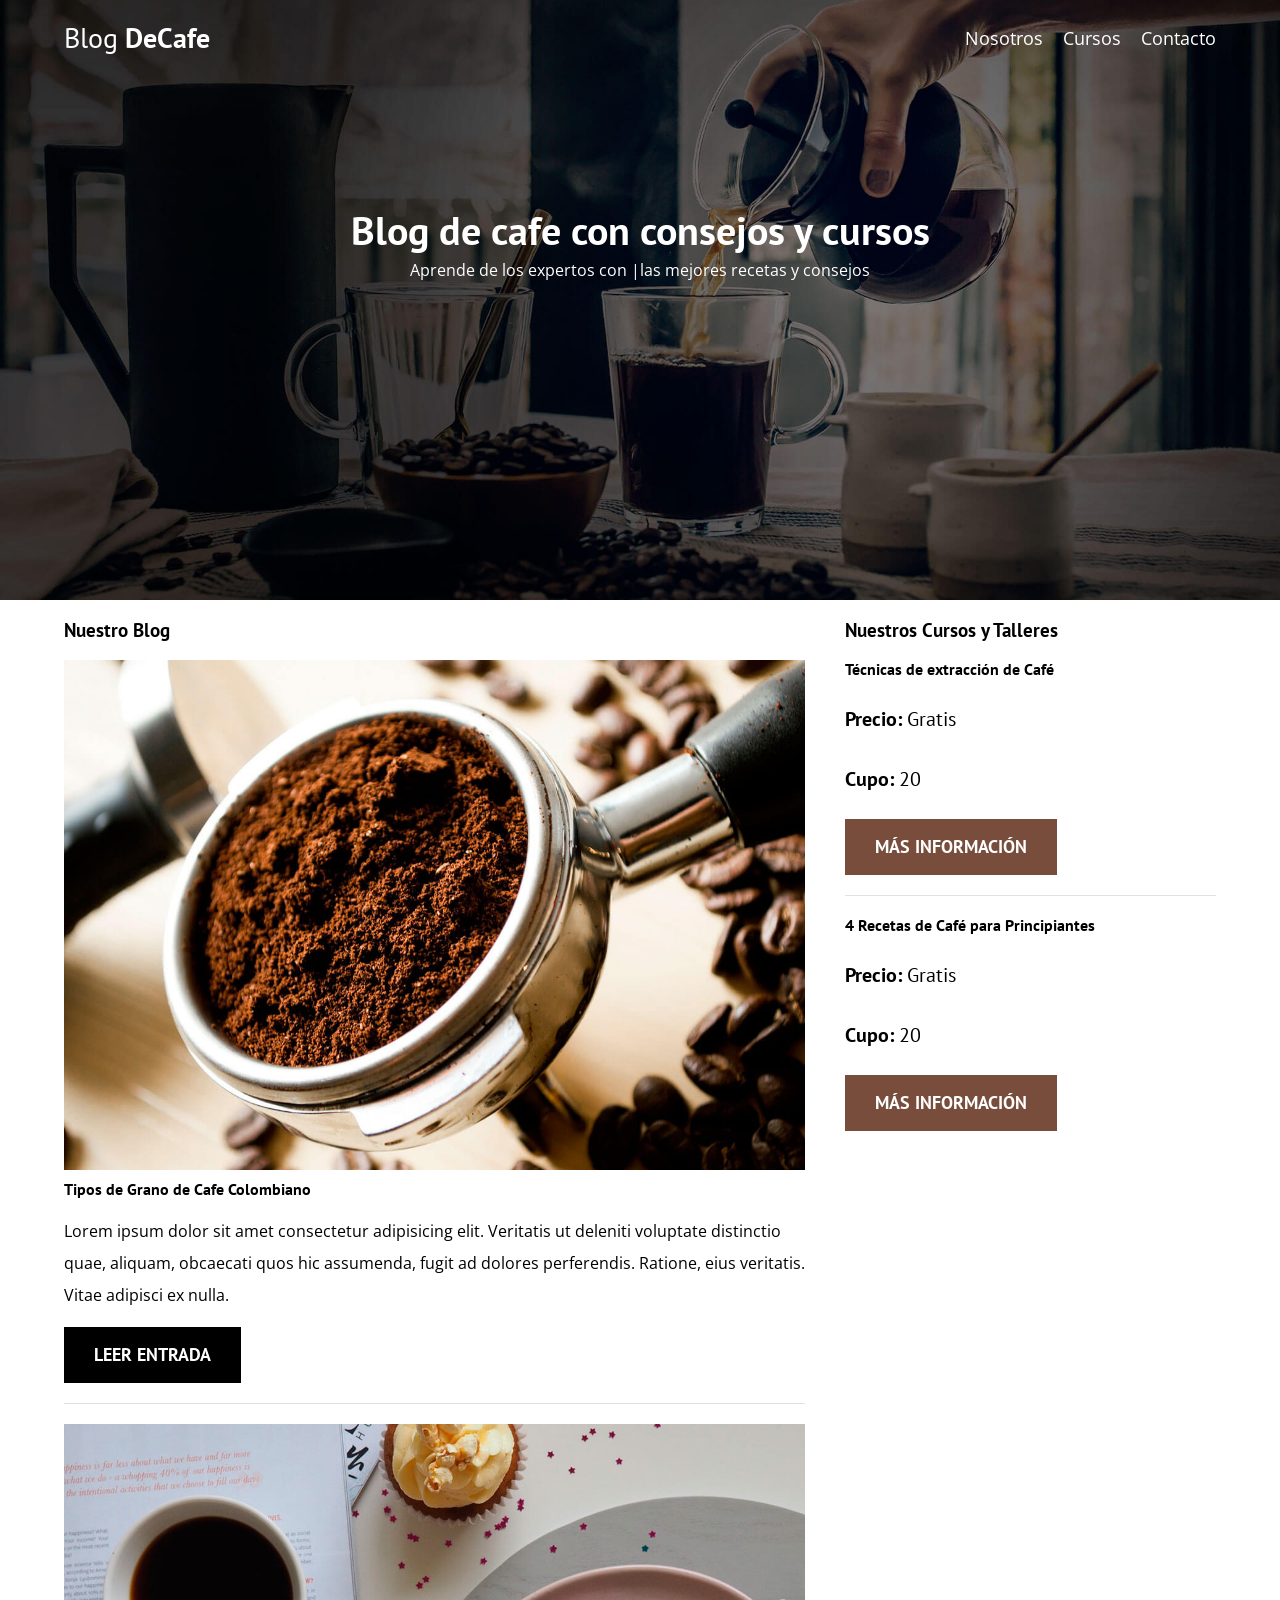
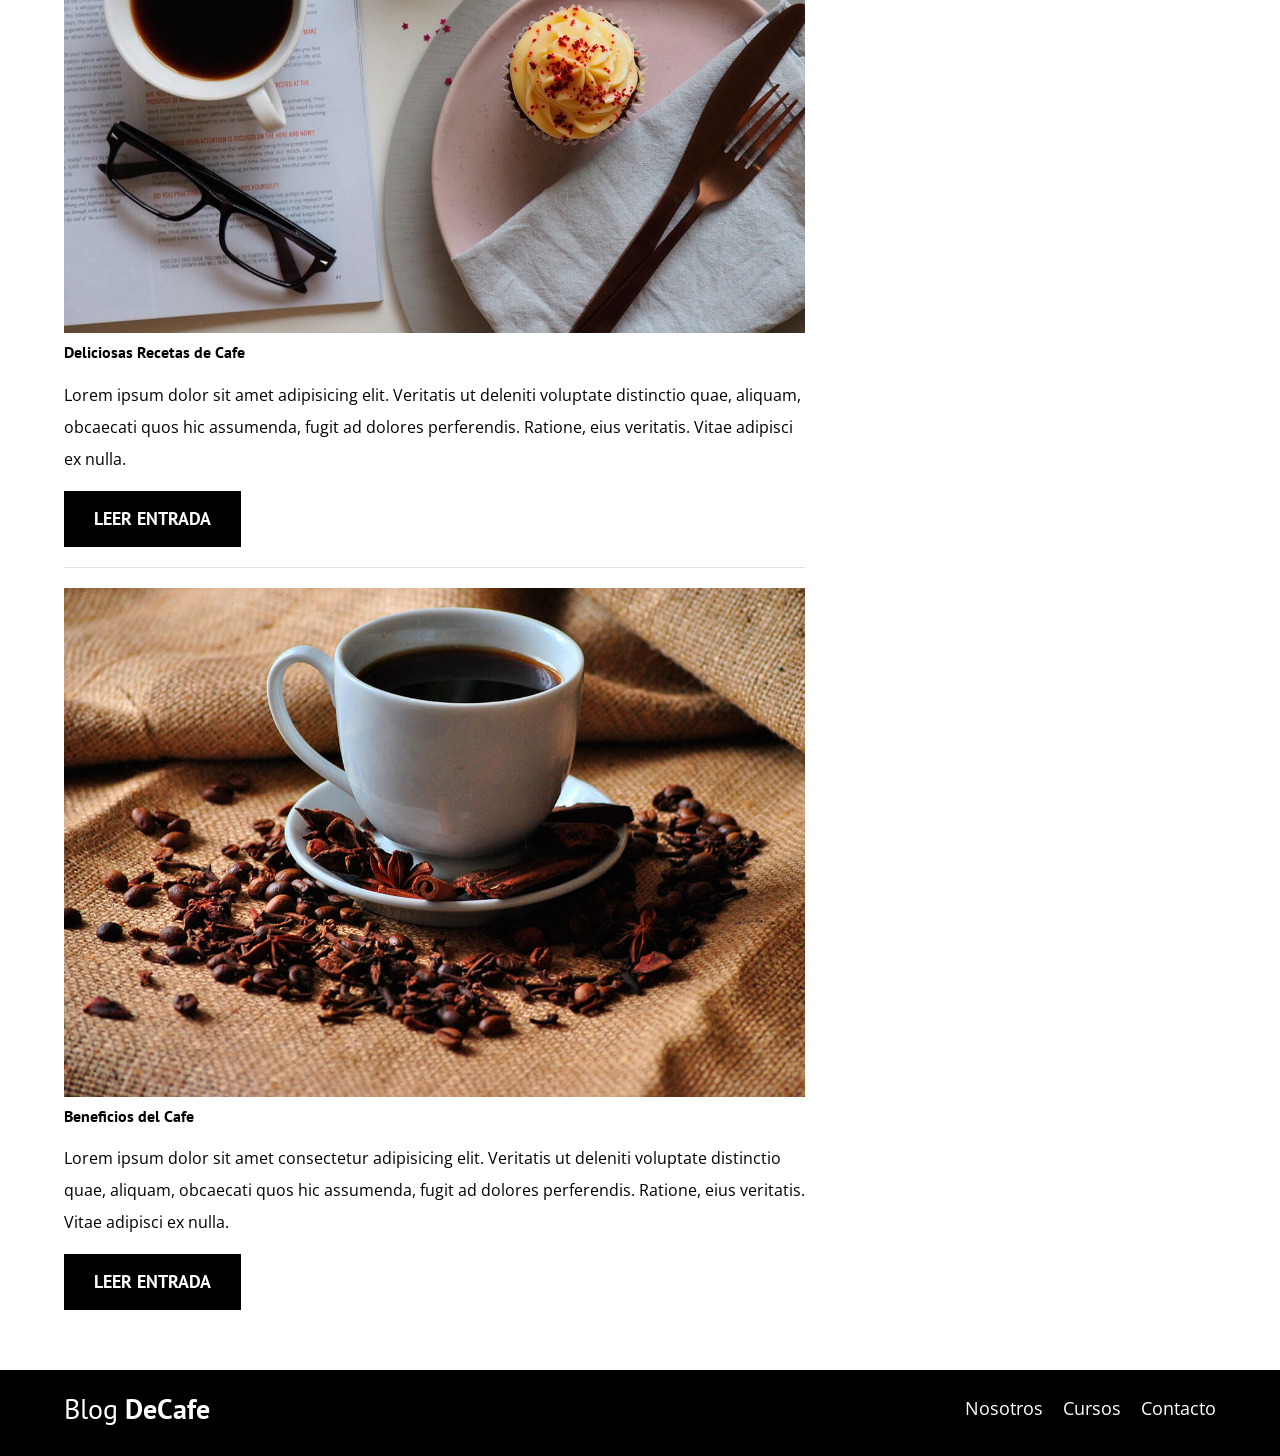
==== index.html @ 2855b9bd ""style(Content): update paragraph description"" ====
<!DOCTYPE html>
<html lang="en">
<head>
    <meta charset="UTF-8">
    <meta name="viewport" content="width=device-width, initial-scale=1.0">
    <title>BlogDeCafe</title>
    <link rel="stylesheet" href="css/normalize.css">
    <link rel="preconnect" href="https://fonts.googleapis.com">
    <link rel="preconnect" href="https://fonts.gstatic.com" crossorigin>
    <link href="https://fonts.googleapis.com/css2?family=Open+Sans:ital,wght@0,300..800;1,300..800&family=PT+Sans:ital,wght@0,400;0,700;1,400;1,700&display=swap" rel="stylesheet">
    <link rel="stylesheet" href="css/styles.css">
</head>
<body>
    <header class="header">

        <div class="contenedor">
            <div class="barra">
                <a class="logo" href="index.html">
                    <h1 class="logo__nombre no-margin centrar-texto">Blog <span class="logo__bold">DeCafe</span></h1>
                </a>

                <nav class="navegacion">
                    <a href="nosotros.html" class="navegacion__enlace">Nosotros</a>
                    <a href="cursos.html" class="navegacion__enlace">Cursos</a>
                    <a href="contacto.html" class="navegacion__enlace">Contacto</a>
                </nav>
            </div>
        </div>

        <div class="header__texto">
            <h2 class="no-margin">Blog de cafe con consejos y cursos</h2>
            <p class="no-margin">Aprende de los expertos con |las mejores recetas y consejos</p>
        </div>
    </header>

    <div class="contenedor contenido-principal">
        <main class="blog">
            <h3>Nuestro Blog</h3>

            <article class="entrada">
                <div class="entrada__imagen">
                    <img src="img/blog1.jpg" alt="imagen blog">
                </div>

                <div class="entrada__contenido">
                    <h4 class="no-margin">Tipos de Grano de Cafe Colombiano</h4>
                    <p>Lorem ipsum dolor sit amet consectetur adipisicing elit. Veritatis ut deleniti voluptate distinctio quae, aliquam, obcaecati quos hic assumenda, fugit ad dolores perferendis. Ratione, eius veritatis. Vitae adipisci ex nulla.</p>
                    <a href="entrada.html" class="boton boton--primario">Leer Entrada</a>
                </div>

            </article>

            <article class="entrada">
                <div class="entrada__imagen">
                    <img src="img/blog2.jpg" alt="imagen blog">
                </div>

                <div class="entrada__contenido">
                    <h4 class="no-margin">Deliciosas Recetas de Cafe</h4>
                    <p>Lorem ipsum dolor sit amet adipisicing elit. Veritatis ut deleniti voluptate distinctio quae, aliquam, obcaecati quos hic assumenda, fugit ad dolores perferendis. Ratione, eius veritatis. Vitae adipisci ex nulla.</p>
                    <a href="entrada.html" class="boton boton--primario">Leer Entrada</a>
                </div>

            </article>

            <article class="entrada">
                <div class="entrada__imagen">
                    <img src="img/blog3.jpg" alt="imagen blog">
                </div>

                <div class="entrada__contenido">
                    <h4 class="no-margin">Beneficios del Cafe</h4>
                    <p>Lorem ipsum dolor sit amet consectetur adipisicing elit. Veritatis ut deleniti voluptate distinctio quae, aliquam, obcaecati quos hic assumenda, fugit ad dolores perferendis. Ratione, eius veritatis. Vitae adipisci ex nulla.</p>
                    <a href="entrada.html" class="boton boton--primario">Leer Entrada</a>
                </div>

            </article>
        </main>

        <aside class="sidebar">
            <h3>Nuestros Cursos y Talleres</h3>

            <ul class="cursos no-padding">
                <li class="widget-curso">
                    <h4 class="no-margin">Técnicas de extracción de Café</h4>
                    <p class="widget-curso__label">Precio:
                        <span class="widget-curso__info">Gratis</span>
                    </p>

                    <p class="widget-curso__label">Cupo:
                        <span class="widget-curso__info">20</span>
                    </p>

                    <a href="entrada.html" class="boton boton--secundario">Más Información</a>

                </li>

                <li class="widget-curso">
                    <h4 class="no-margin">4 Recetas de Café para Principiantes</h4>
                    <p class="widget-curso__label">Precio:
                        <span class="widget-curso__info">Gratis</span>
                    </p>

                    <p class="widget-curso__label">Cupo:
                        <span class="widget-curso__info">20</span>
                    </p>

                    <a href="entrada.html" class="boton boton--secundario">Más Información</a>

                </li>
            </ul>
        </aside>
    </div>

    <footer class="footer">
        <div class="contenedor">
                        <div class="barra">
                <a class="logo" href="index.html">
                    <h1 class="logo__nombre no-margin centrar-texto">Blog <span class="logo__bold">DeCafe</span></h1>
                </a>

                <nav class="navegacion">
                    <a href="nosotros.html" class="navegacion__enlace">Nosotros</a>
                    <a href="cursos.html" class="navegacion__enlace">Cursos</a>
                    <a href="contacto.html" class="navegacion__enlace">Contacto</a>
                </nav>
            </div>
        </div>
    </footer>
</body>
</html>
---- css/styles.css ----
:root {
    --fuenteHeading: 'PT Sans', sans-serif;
    --fuenteParrafos: 'Open Sans', sans-serif;

    --primario: #784d3c;
    --blanco: #ffffff;
    --negro: #000000;
    --gris: #e1e1e1;
}


html {
    box-sizing: border-box;
    font-size: 62.5%;
}

*, *:before, *:after {
    box-sizing: inherit;
}

body {
    font-family: var(--fuenteParrafos);
    font-size: 1.6rem;
    line-height: 2;
}

/*Globales*/

.contenedor {
    max-width: 120rem;
    width: min(90%, 120rem);
    margin: 0 auto;
}

a {
    text-decoration: none;
}

h1, h2, h3, h4 {
    font-family: var(--fuenteHeading);
    line-height: 1.2;
}

h1 {
    font-size: 4.8rem;
}

h2 {
    font-size: 4rem;
}

h1 {
    font-size: 3.2rem;
}

h1 {
    font-size: 2.8rem;
}

img {
    max-width: 100%;
}

/*Utilidades*/

.no-margin {
    margin: 0;
}

.no-padding {
    padding: 0;
}

.centrar-texto {
    text-align: center;
}

/*Header*/

.header {
    background-image: url(../img/banner.jpg);
    height: 60rem;
    background-size: cover;
    background-repeat: no-repeat;
    background-position: center center;
}

.header__texto {
    text-align: center;
    color: var(--blanco);
    margin-top: 5rem;
}

@media (min-width: 768px) {
    .header__texto {
        margin-top: 15rem;
    }
    
}

.barra {
    padding-top: 2rem;
}

@media (min-width: 768px) {
    .barra {
        display: flex;
        justify-content: space-between;
        align-items: center;
    }
}

.logo {
    color: var(--blanco);

}

.logo__nombre {
    font-weight: 400;
}

.logo__bold {
    font-weight: 700;
}

.navegacion__enlace {
    display: block;
    text-align: center;
    font-size: 1.8rem;
    color: var(--blanco);
}

@media (min-width: 768px) {
    .navegacion {
        display: flex;    
        gap: 2rem;
    }
}

@media (min-width: 768px) {
    .contenido-principal {
        display: grid;
        grid-template-columns: 2fr 1fr;
        column-gap: 4rem;
    }
    
}

.entrada {
    border-bottom: 1px solid var(--gris);
    margin-bottom: 2rem;
}

.entrada:last-of-type {
    border: none;
    margin-bottom: 0;
}

.boton {
    display: block;
    font-family: var(--fuenteHeading);
    color: var(--blanco);
    text-align: center;
    padding: 1rem 3rem;
    font-size: 1.8rem;
    text-transform: uppercase;
    font-weight: 700;
    margin-bottom: 2rem;
}

@media (min-width: 768px) {
    .boton {
        display: inline-block;
    }
    
}

.boton--primario {
    background-color: var(--negro);
}

.boton--secundario {
    background-color: var(--primario);

}

.cursos {
    list-style: none;
}

.widget-curso {
    border-bottom: 1px solid var(--gris);
    margin-bottom: 2rem;
}

.widget-curso:last-of-type {
    border: none;
    margin-bottom: 0;
}

.widget-curso__label {
    font-family: var(--fuenteHeading);
    font-weight: 700;
}

.widget-curso__info {
    font-weight: 400;
}

.widget-curso__label,
.widget-curso__info {
    font-size: 2rem;
}

.footer {
    background-color: var(--negro);
    padding-bottom: 3rem;
    margin-top: 4rem;
}

/*Sobre Nosotros*/

@media (min-width: 768px) {
    .sobre-nosotros {
        display: grid;
        grid-template-columns: repeat(2, 1fr);
        column-gap: 2rem;
    }
}

/*Curso*/

.curso {
    padding: 3rem 0;
    border-bottom: 1px solid var(--gris);
}

@media (min-width: 768px) {
    .curso {
        display: grid;
        grid-template-columns: 1fr 2fr;
        column-gap: 2rem;
    }
    
}

.curso:last-of-type {
    border: none;
}

.curso__label {
    font-family: var(--fuenteHeading);
    font-weight: 700;
}

.curso__info {
    font-weight: 400;
}

.curso__label,
.curso__info {
    font-size: 2rem;
}
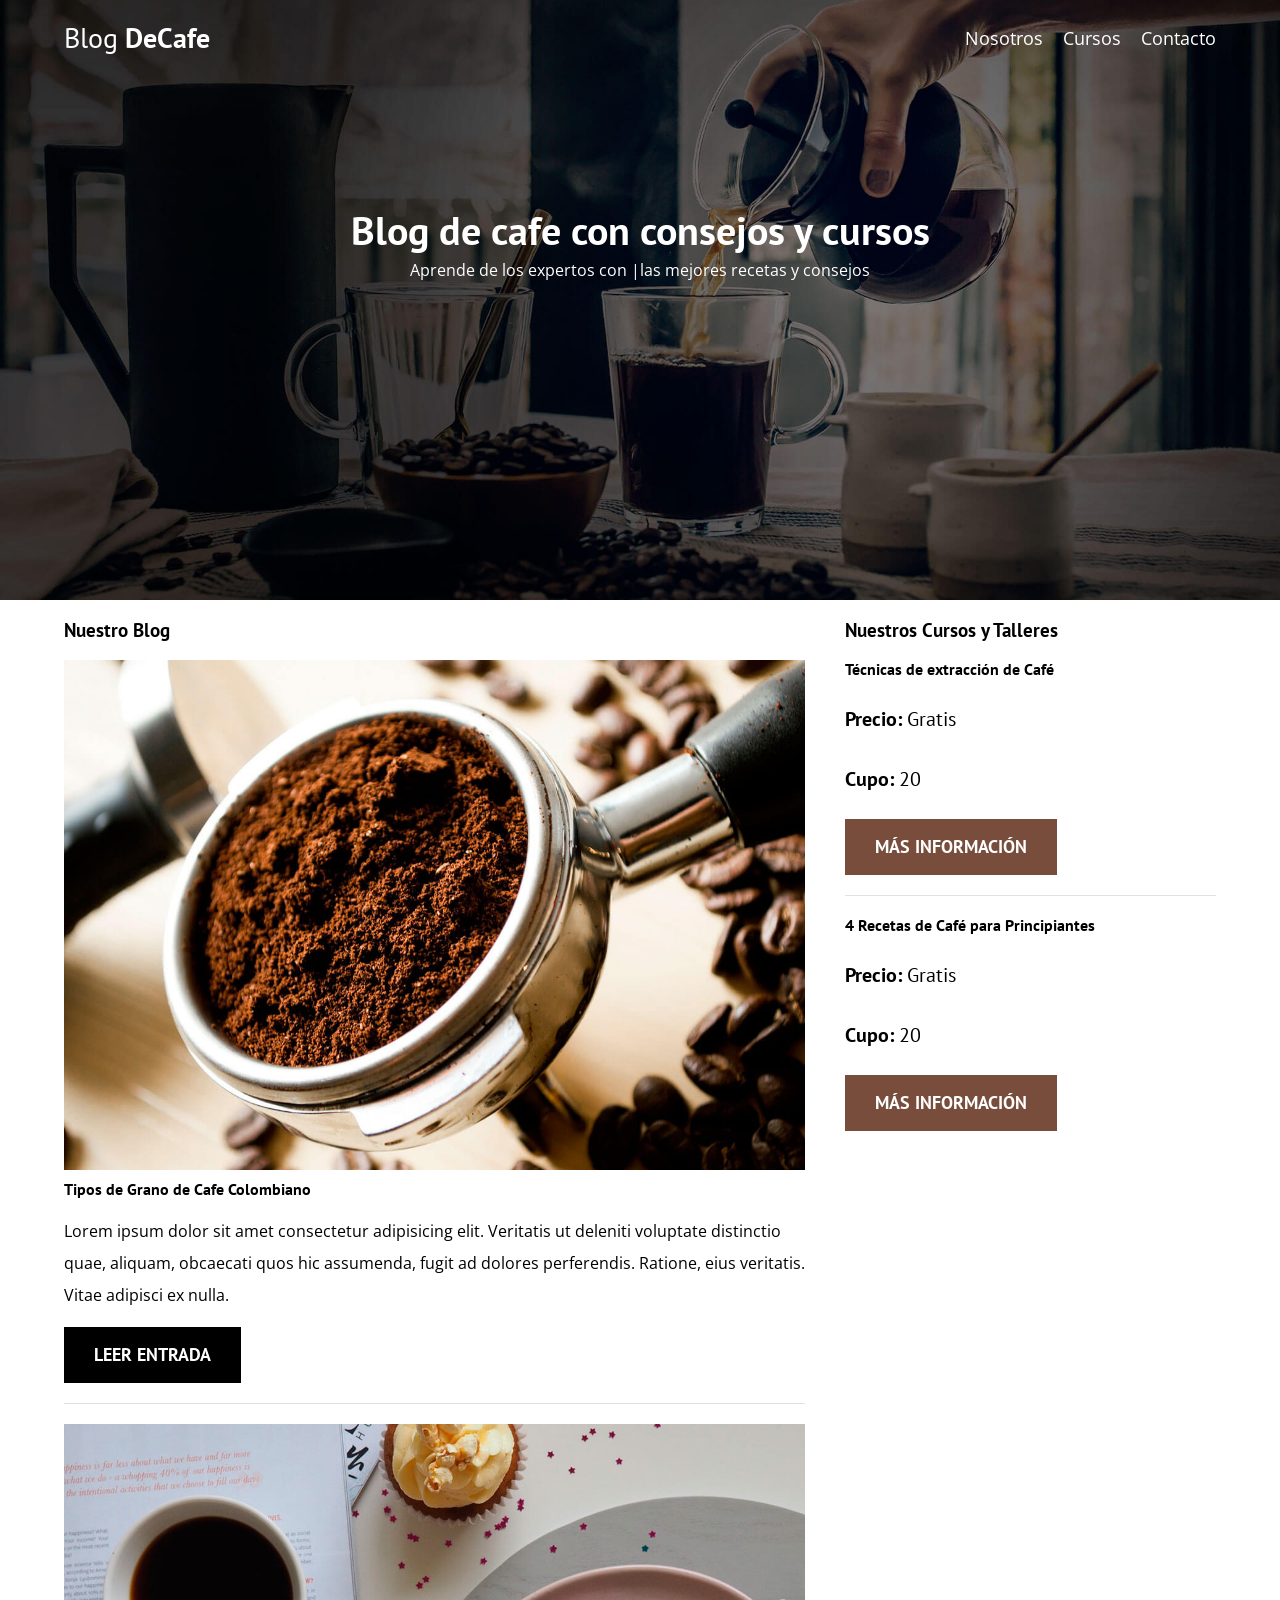
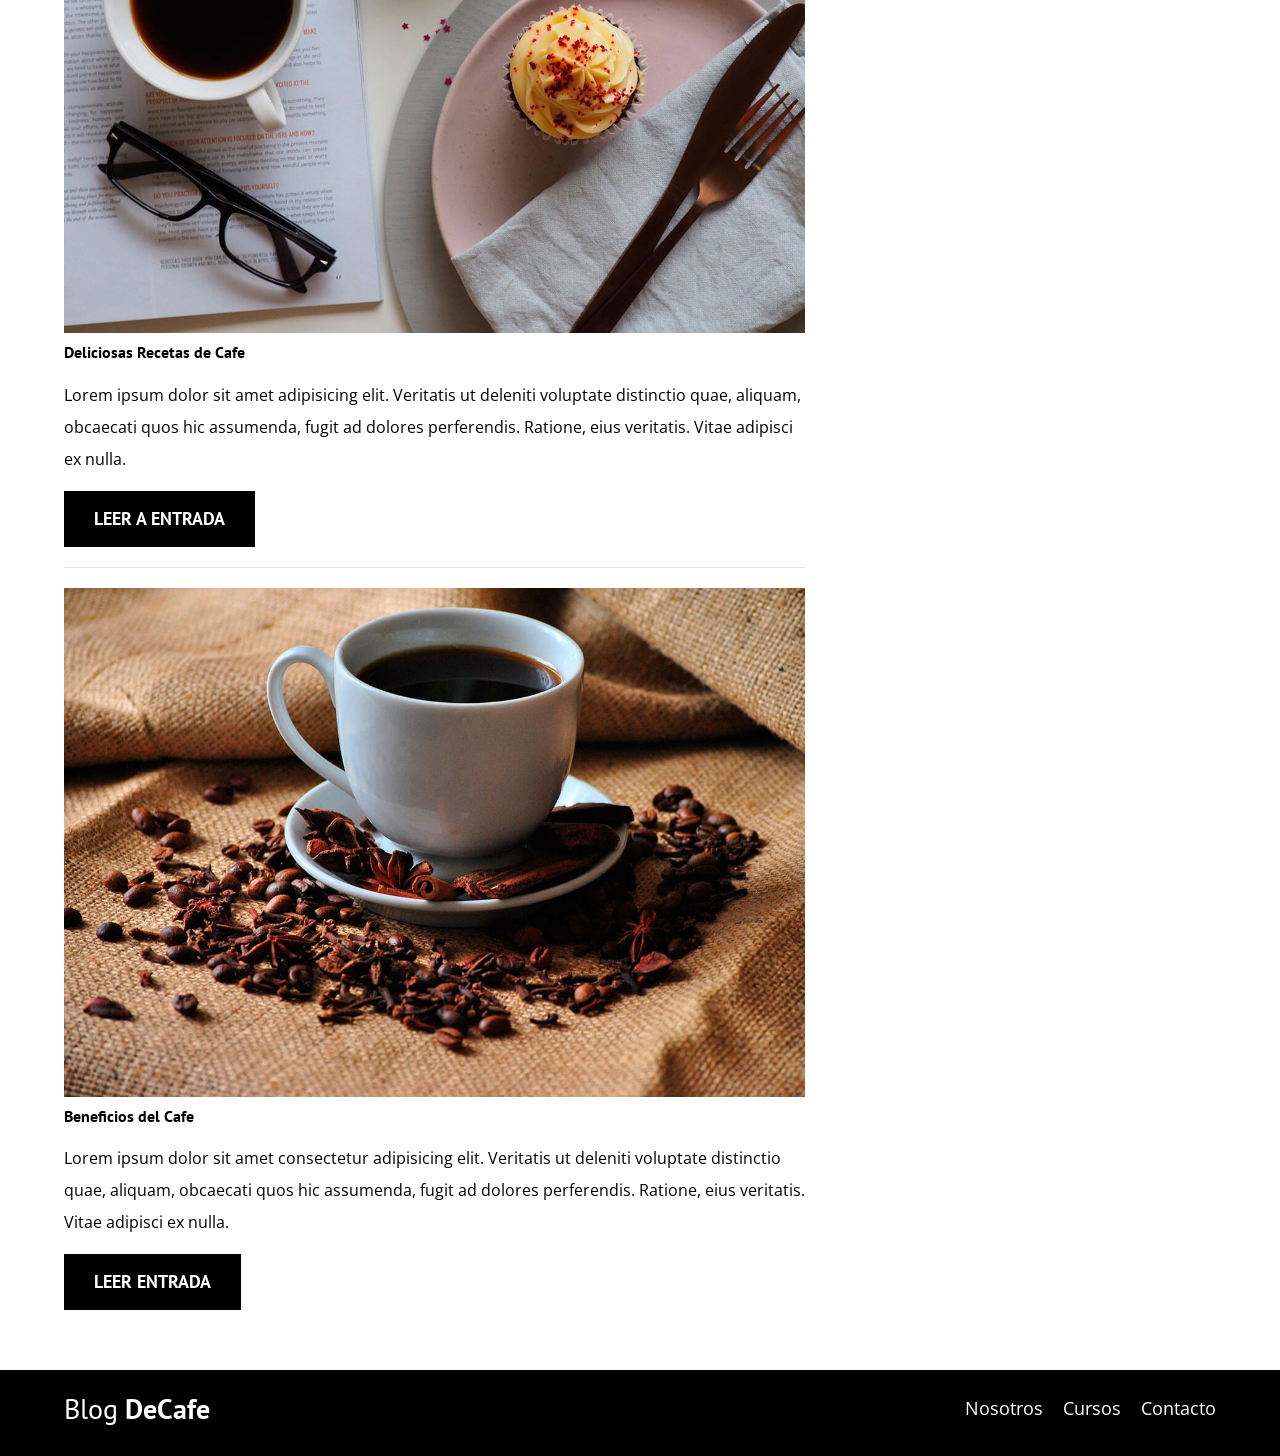
==== commit 20da0036: "ssfdsfdf" ====
--- a/index.html
+++ b/index.html
@@ -58,7 +58,7 @@
                 <div class="entrada__contenido">
                     <h4 class="no-margin">Deliciosas Recetas de Cafe</h4>
                     <p>Lorem ipsum dolor sit amet adipisicing elit. Veritatis ut deleniti voluptate distinctio quae, aliquam, obcaecati quos hic assumenda, fugit ad dolores perferendis. Ratione, eius veritatis. Vitae adipisci ex nulla.</p>
-                    <a href="entrada.html" class="boton boton--primario">Leer Entrada</a>
+                    <a href="entrada.html" class="boton boton--primario">Leer a Entrada</a>
                 </div>
 
             </article>
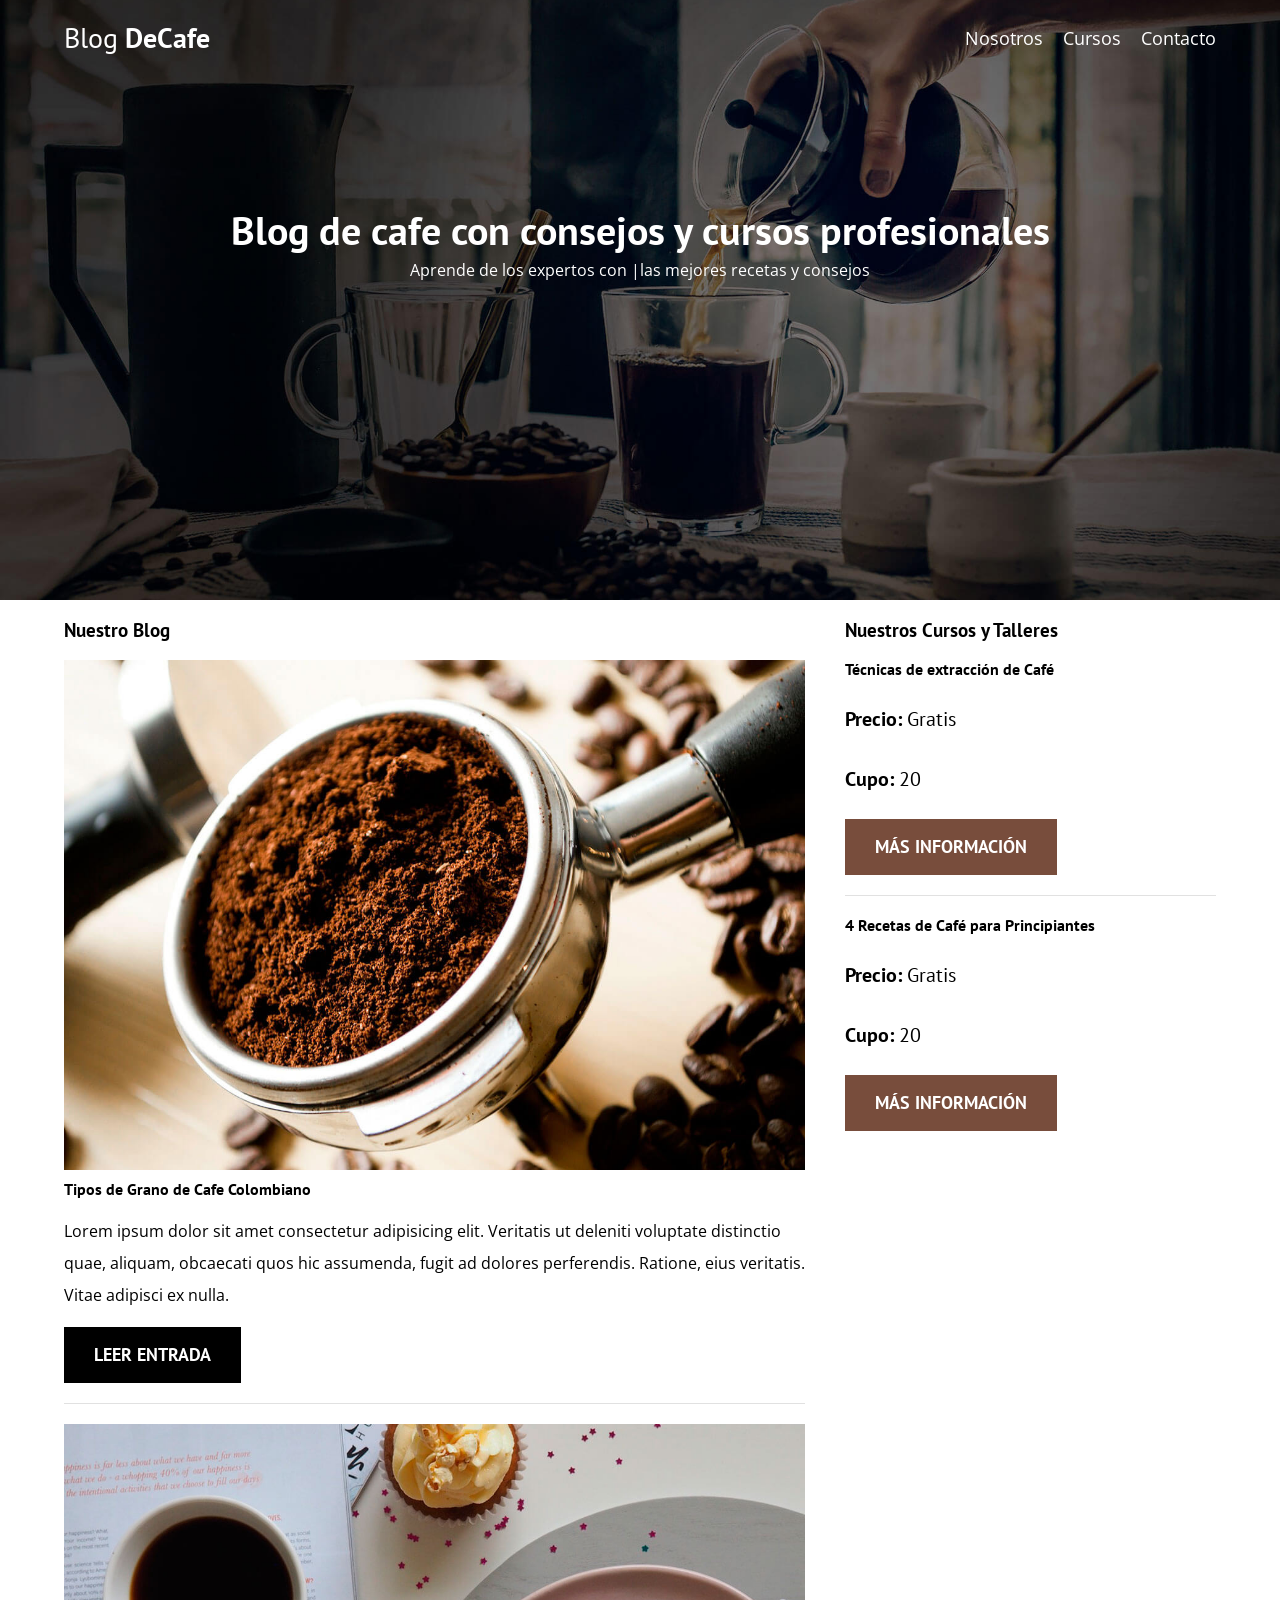
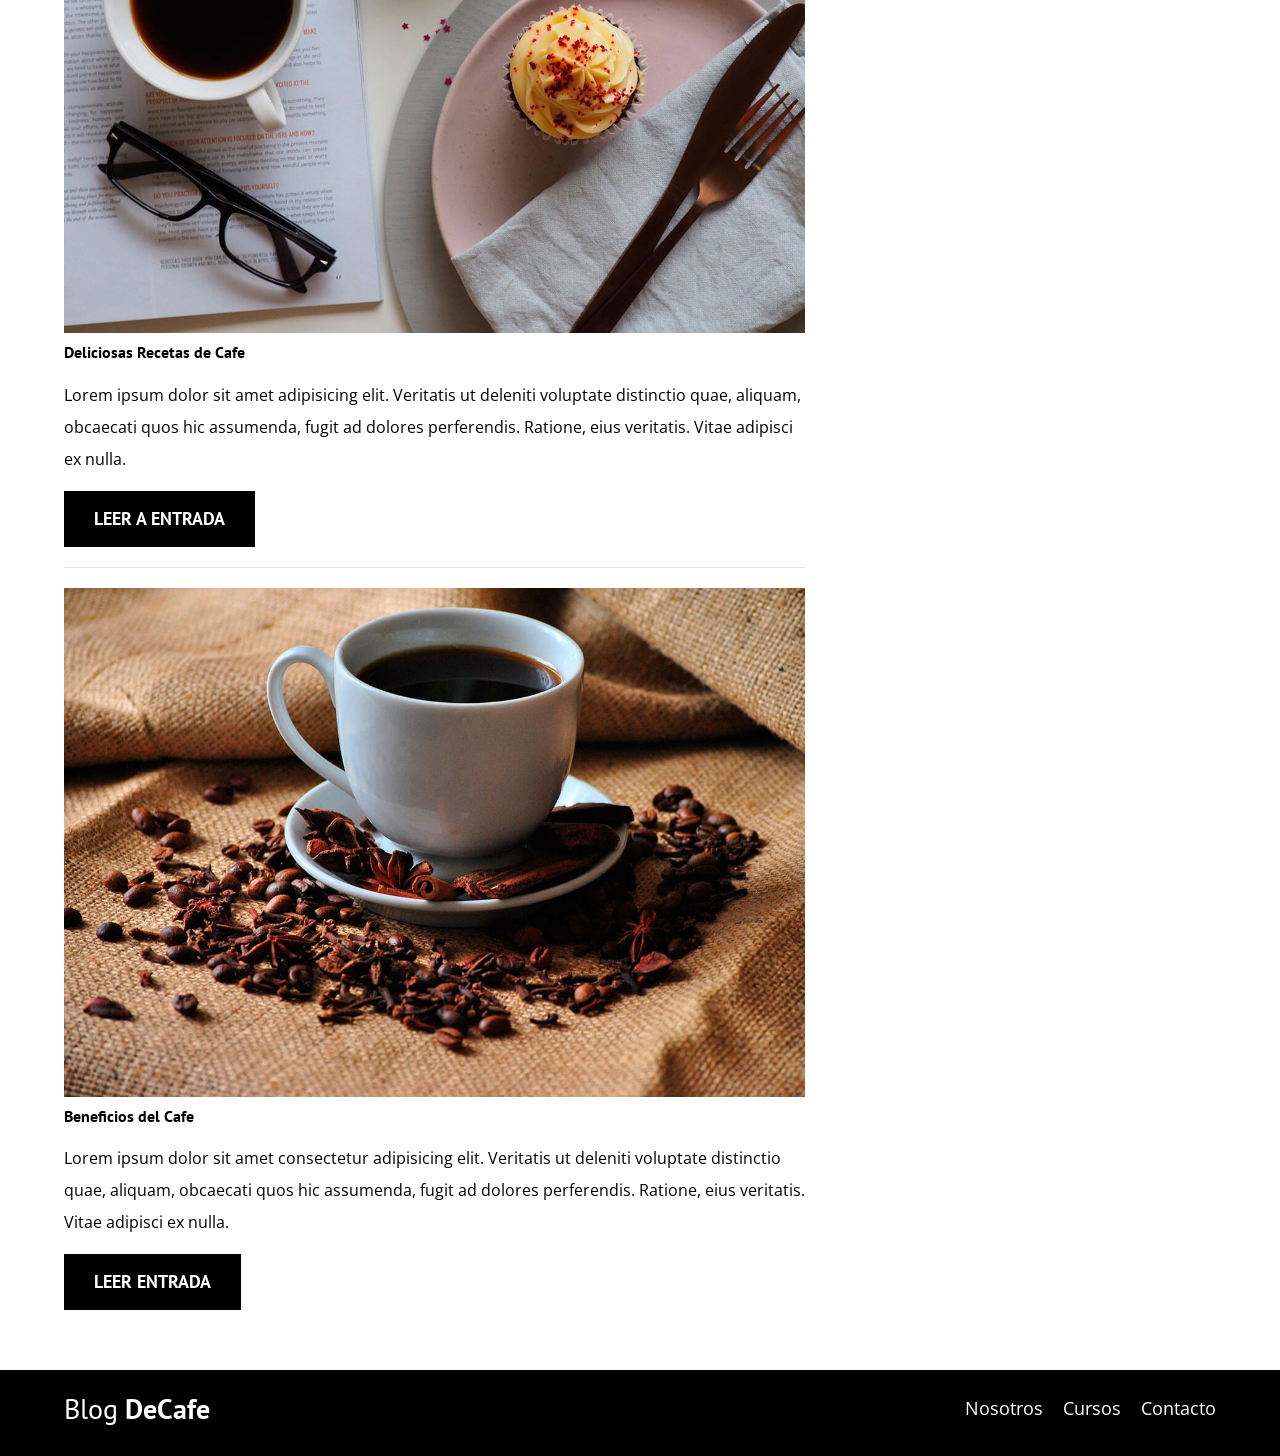
==== commit 518940ad: ""fix: update incorrect main heading"" ====
--- a/index.html
+++ b/index.html
@@ -28,7 +28,7 @@
         </div>
 
         <div class="header__texto">
-            <h2 class="no-margin">Blog de cafe con consejos y cursos</h2>
+            <h2 class="no-margin">Blog de cafe con consejos y cursos profesionales</h2>
             <p class="no-margin">Aprende de los expertos con |las mejores recetas y consejos</p>
         </div>
     </header>
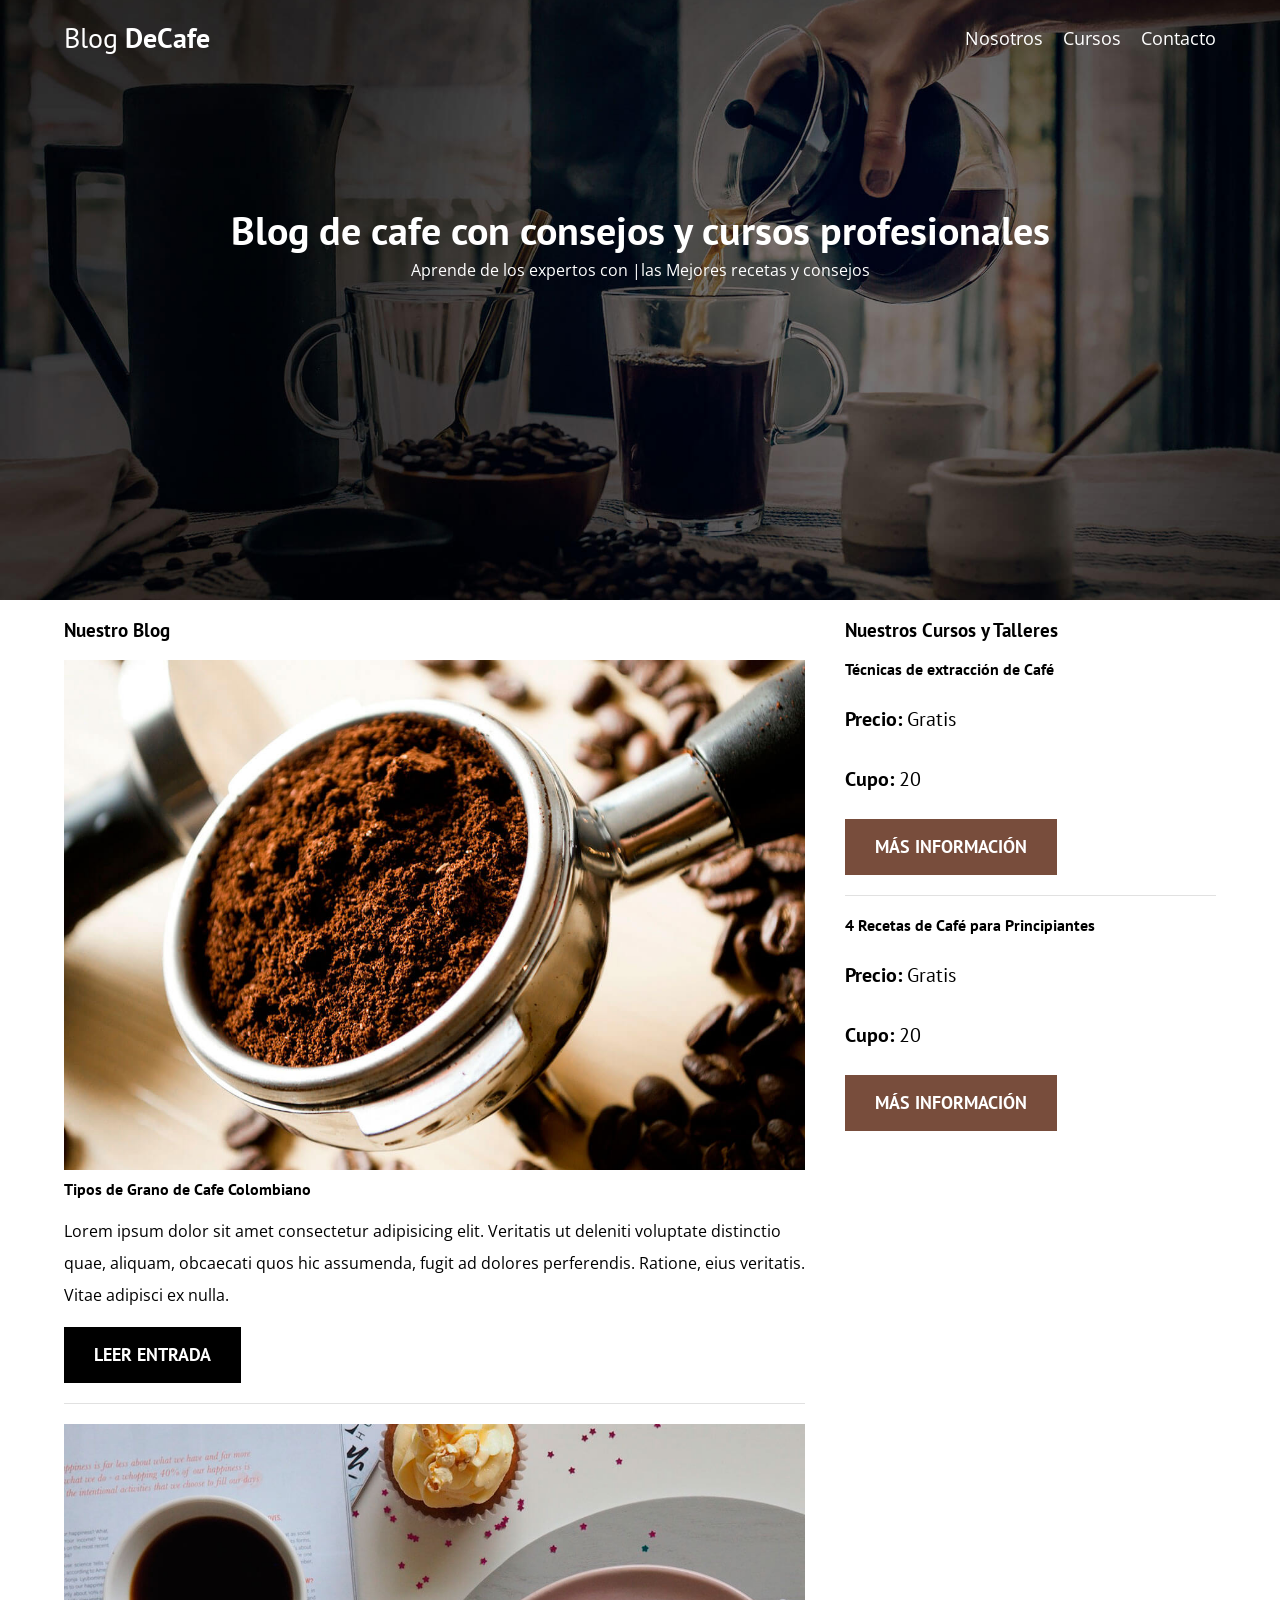
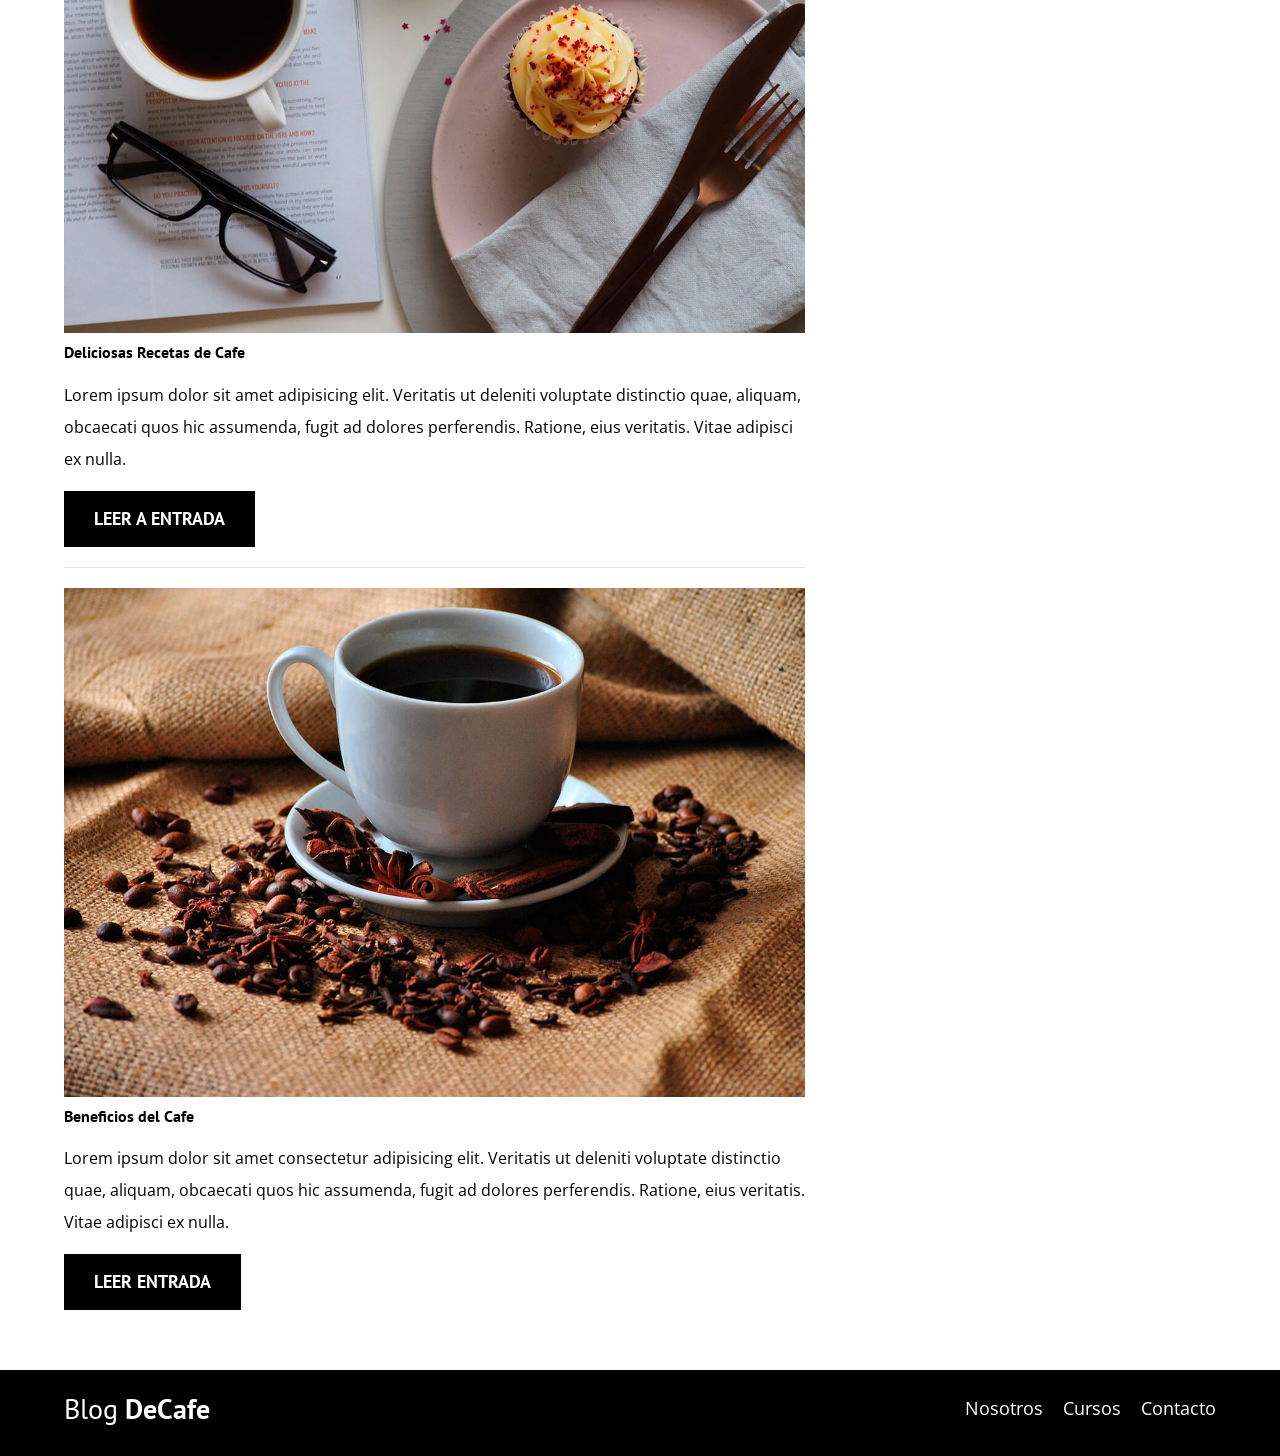
==== commit 2f78befd: ""style: update introductory paragraph content"" ====
--- a/index.html
+++ b/index.html
@@ -29,7 +29,7 @@
 
         <div class="header__texto">
             <h2 class="no-margin">Blog de cafe con consejos y cursos profesionales</h2>
-            <p class="no-margin">Aprende de los expertos con |las mejores recetas y consejos</p>
+            <p class="no-margin">Aprende de los expertos con |las Mejores recetas y consejos</p>
         </div>
     </header>
 
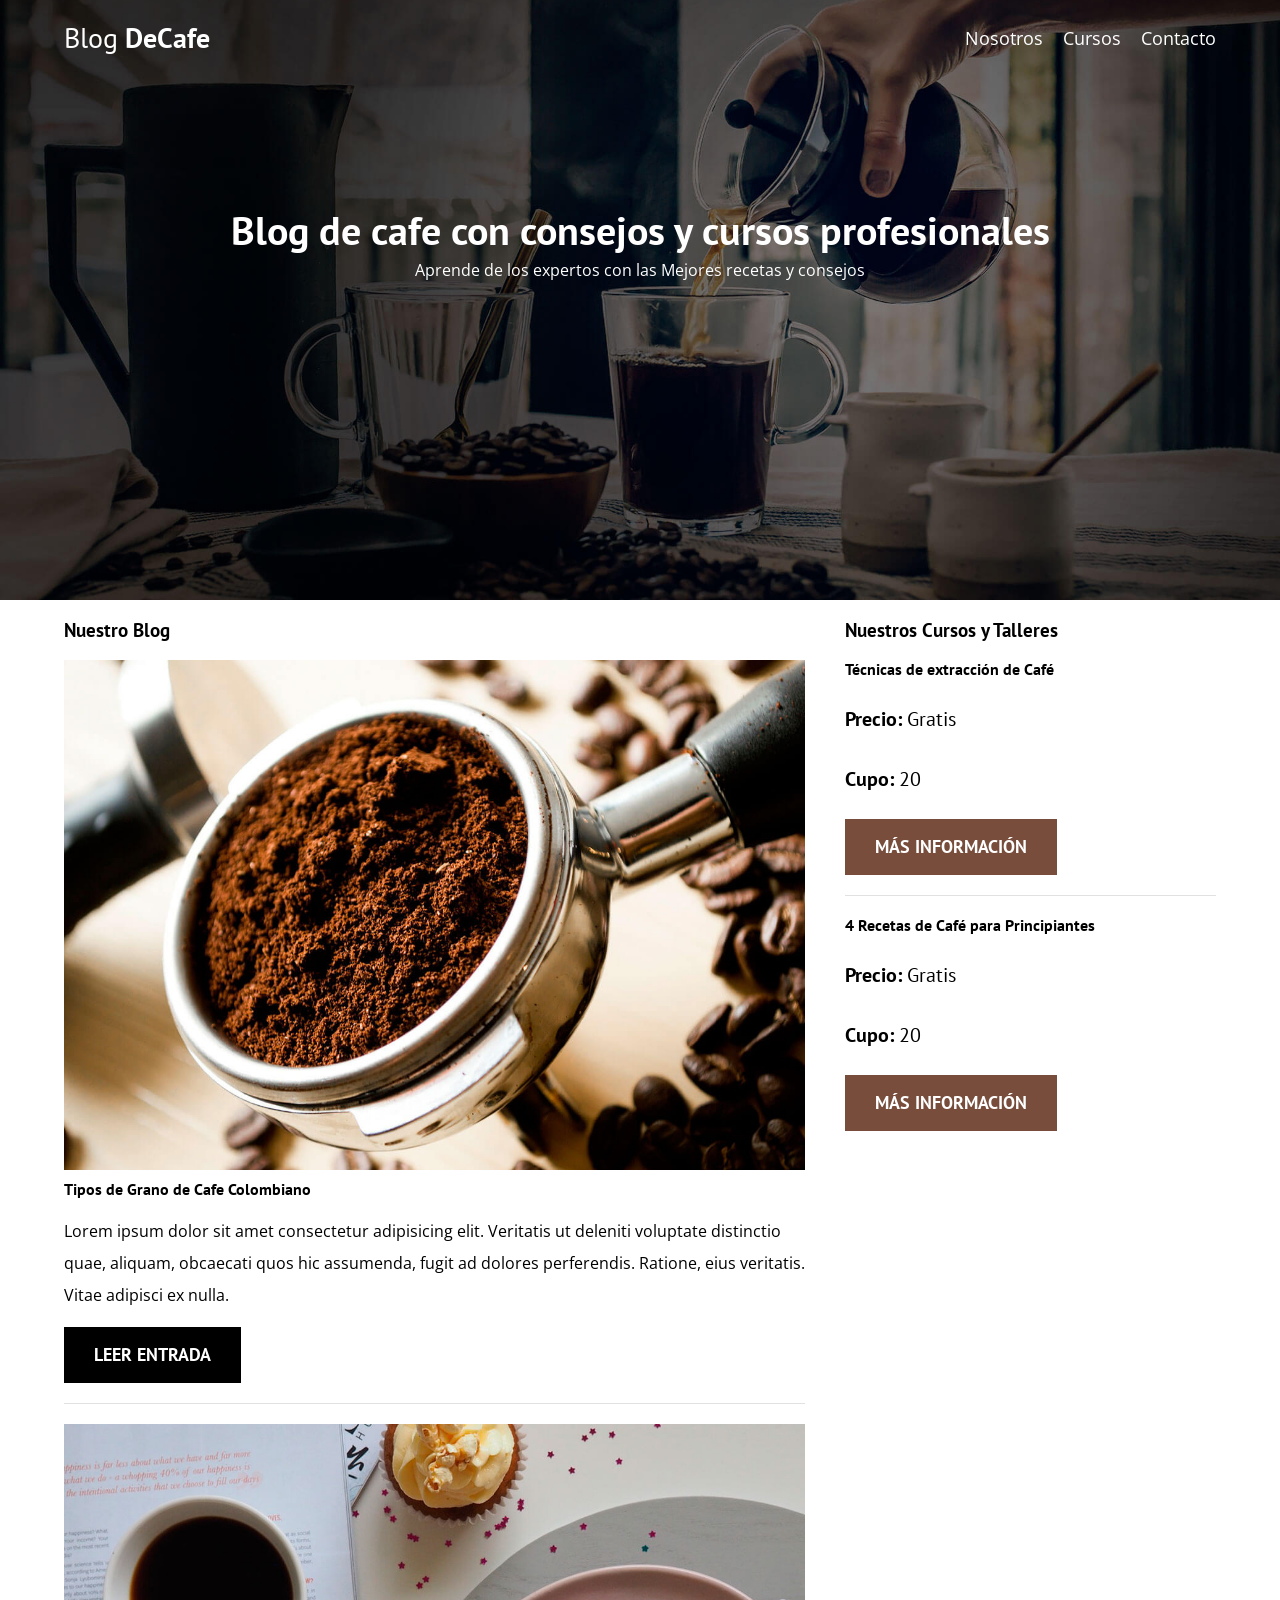
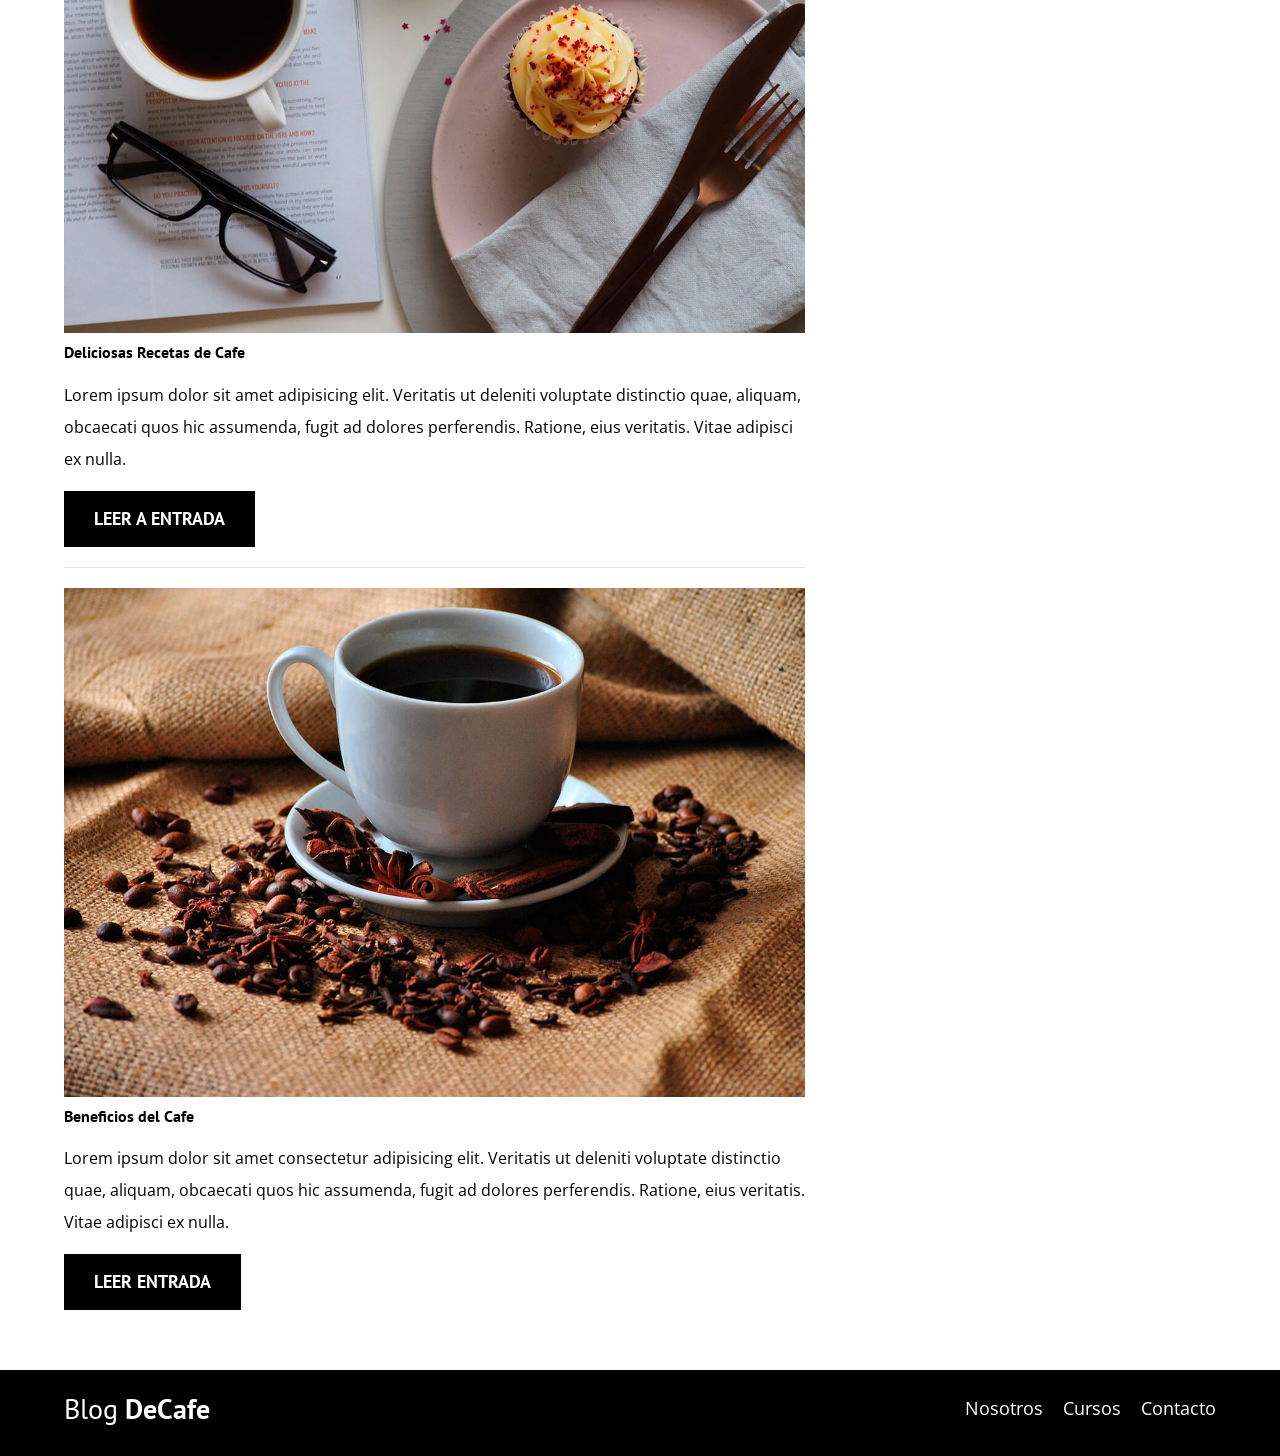
==== commit e4eb9e7e: ""style: update paragraph text"" ====
--- a/index.html
+++ b/index.html
@@ -29,7 +29,7 @@
 
         <div class="header__texto">
             <h2 class="no-margin">Blog de cafe con consejos y cursos profesionales</h2>
-            <p class="no-margin">Aprende de los expertos con |las Mejores recetas y consejos</p>
+            <p class="no-margin">Aprende de los expertos con las Mejores recetas y consejos</p>
         </div>
     </header>
 
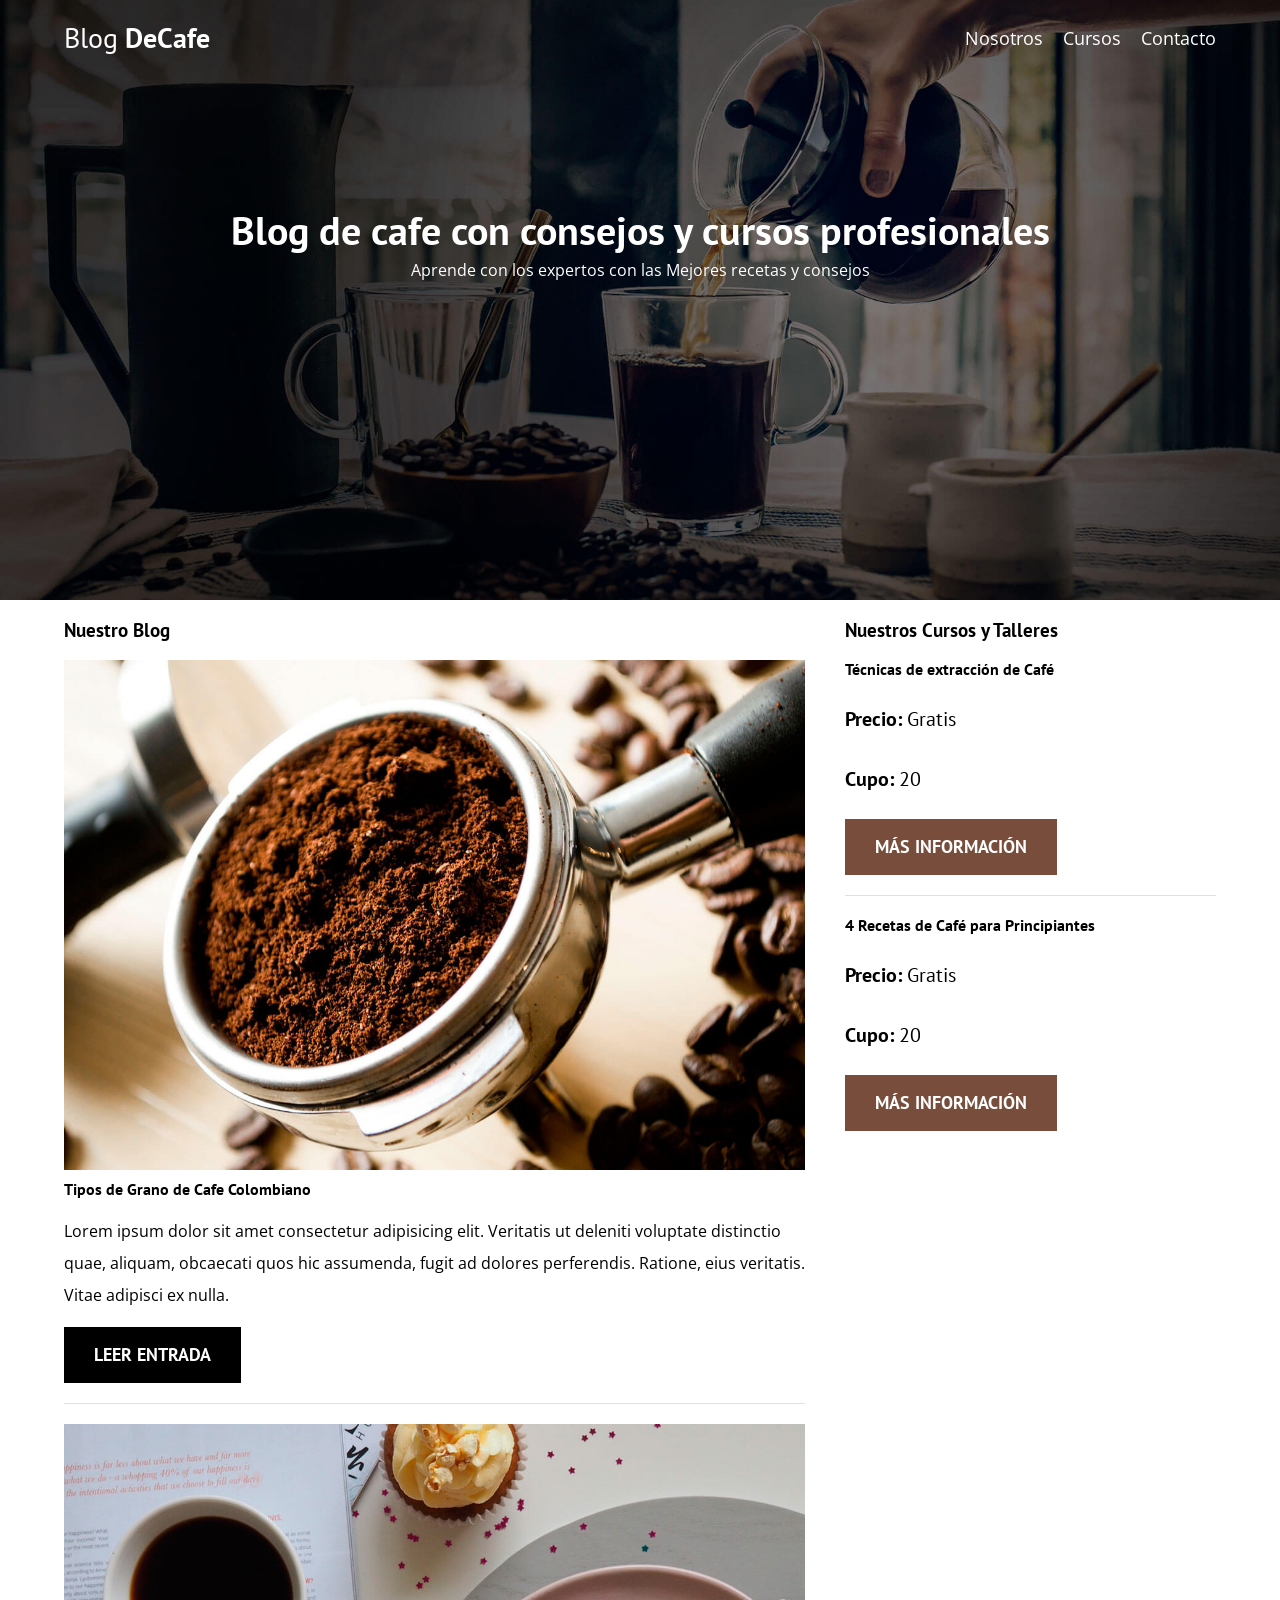
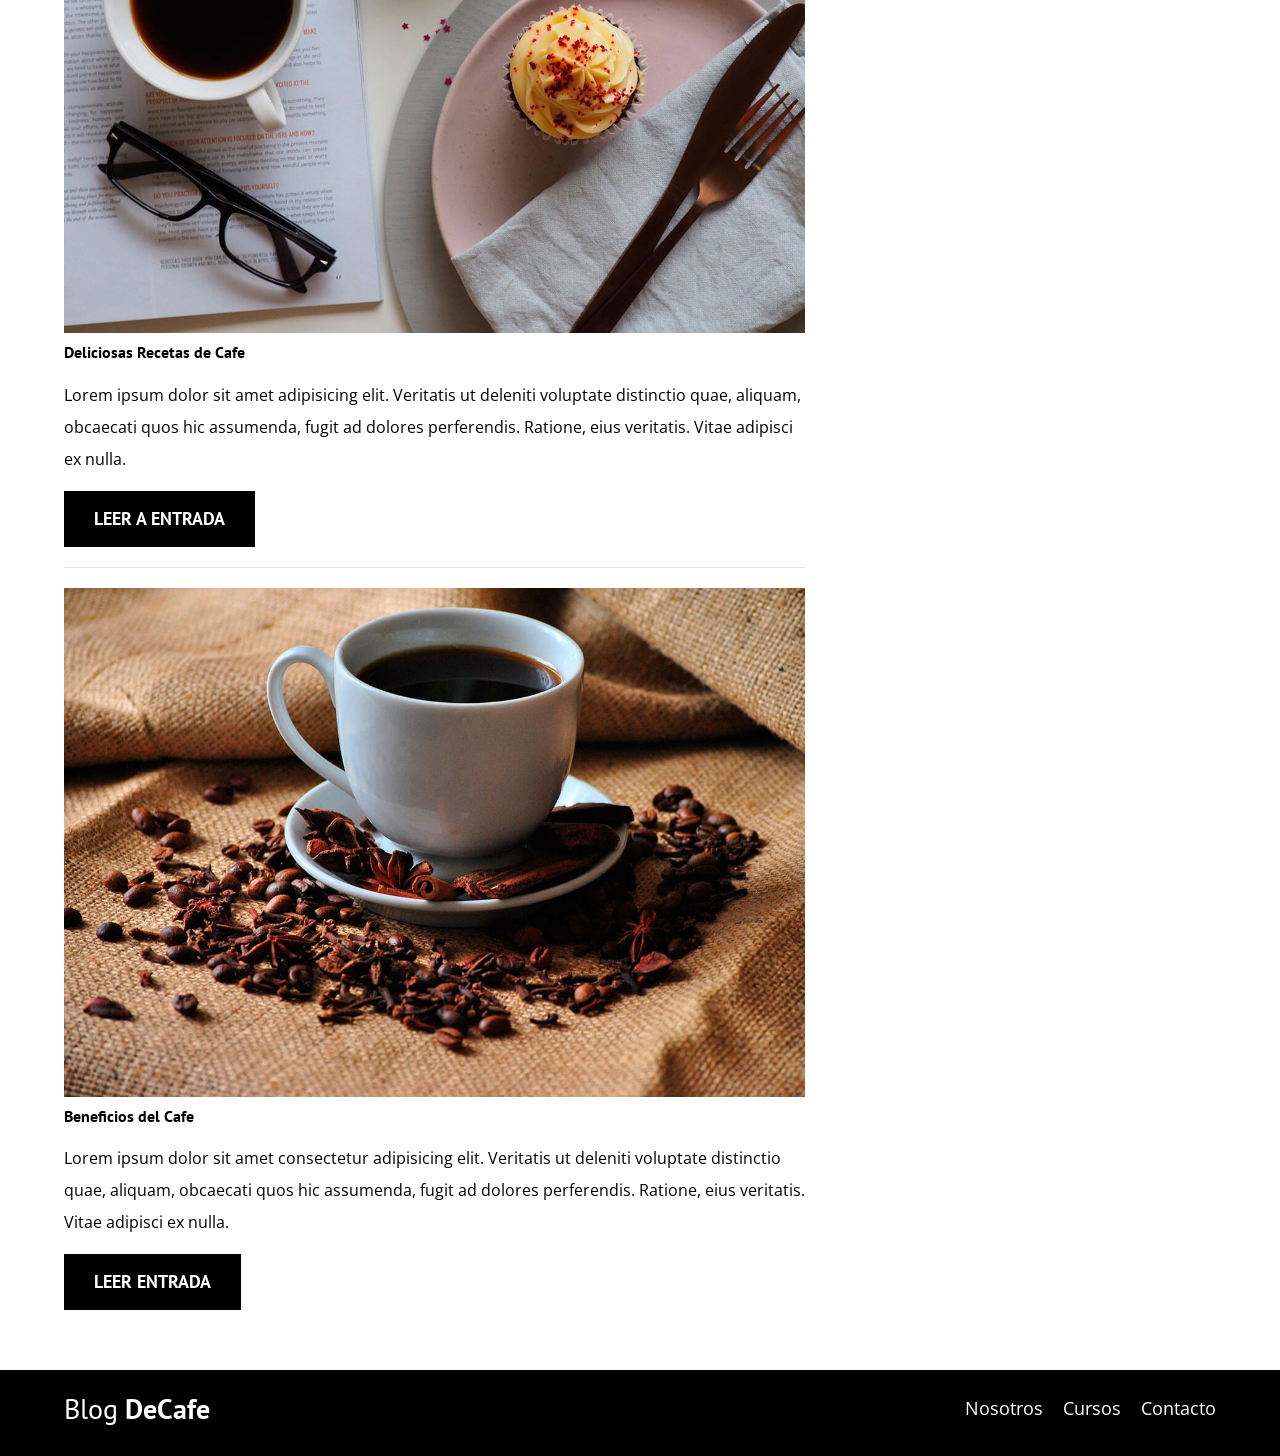
==== commit 82e4c1bc: ""style: update paragraph text"" ====
--- a/index.html
+++ b/index.html
@@ -29,7 +29,7 @@
 
         <div class="header__texto">
             <h2 class="no-margin">Blog de cafe con consejos y cursos profesionales</h2>
-            <p class="no-margin">Aprende de los expertos con las Mejores recetas y consejos</p>
+            <p class="no-margin">Aprende con los expertos con las Mejores recetas y consejos</p>
         </div>
     </header>
 
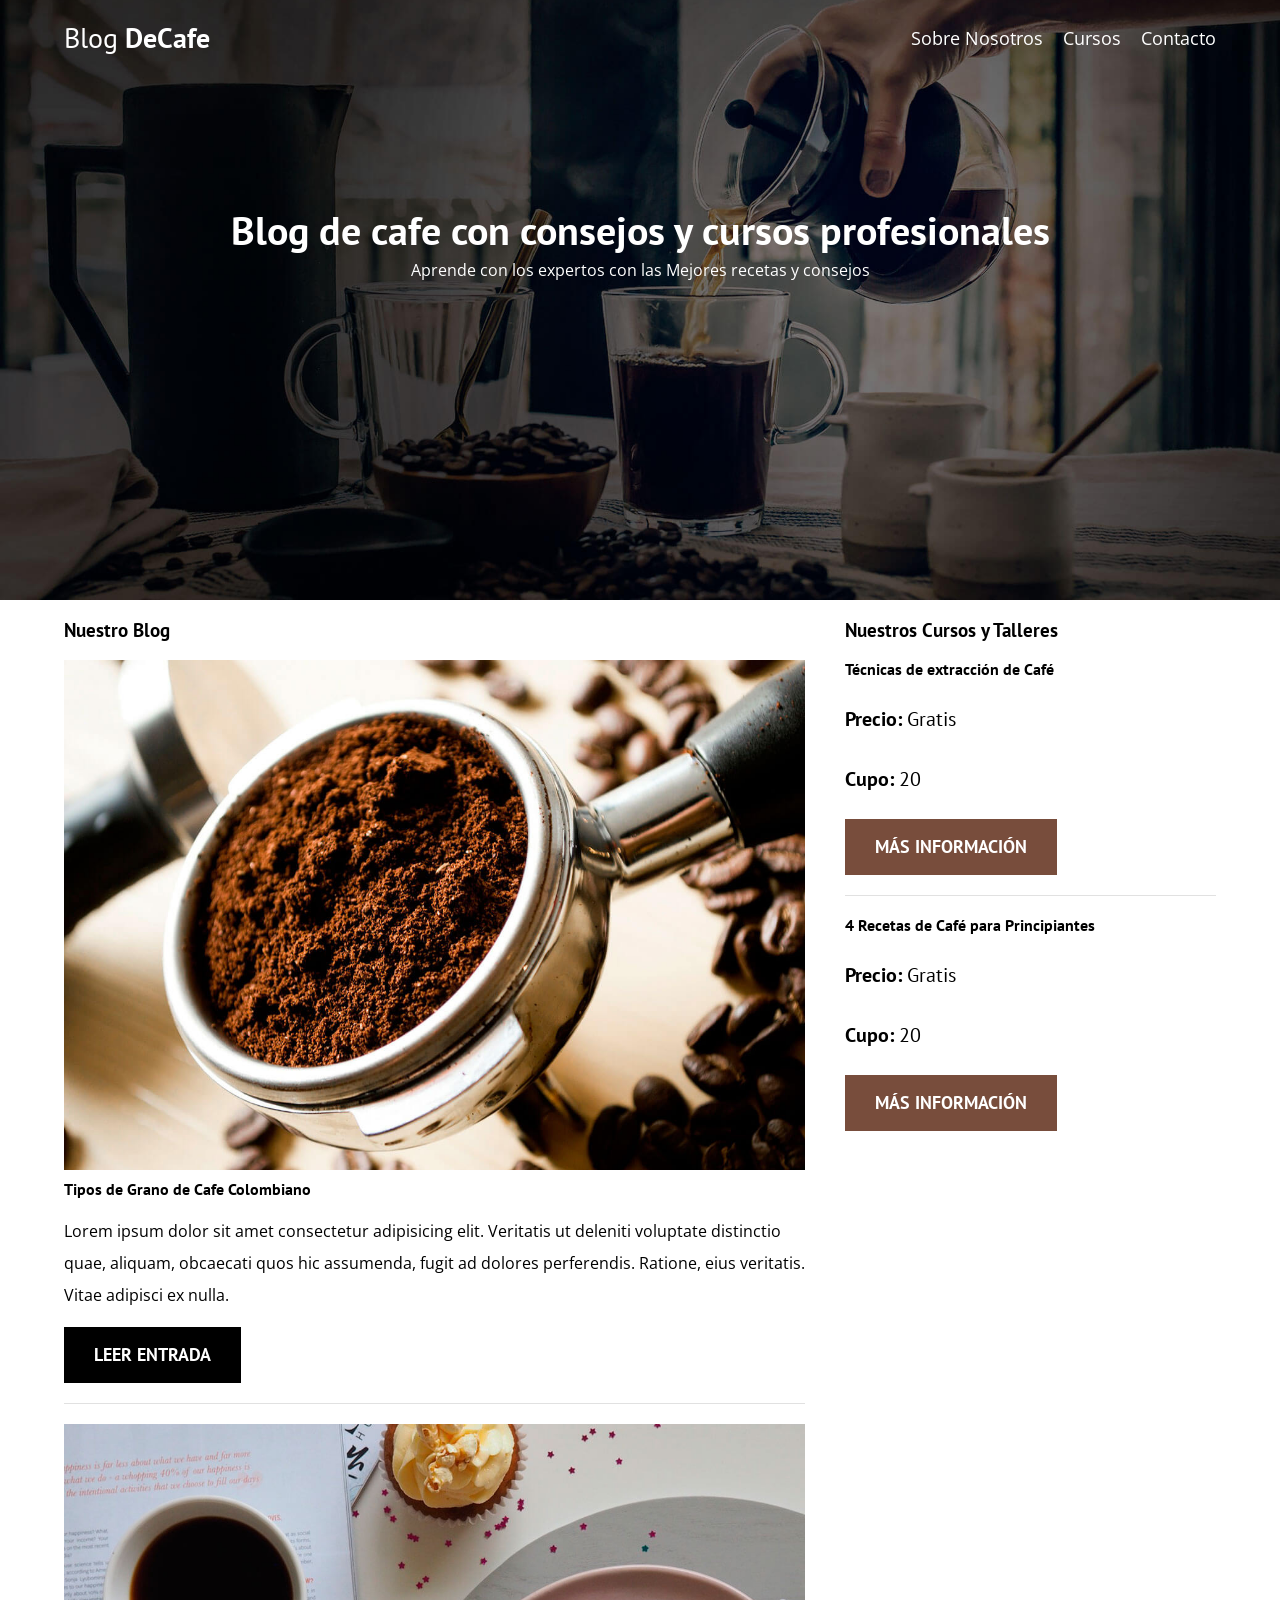
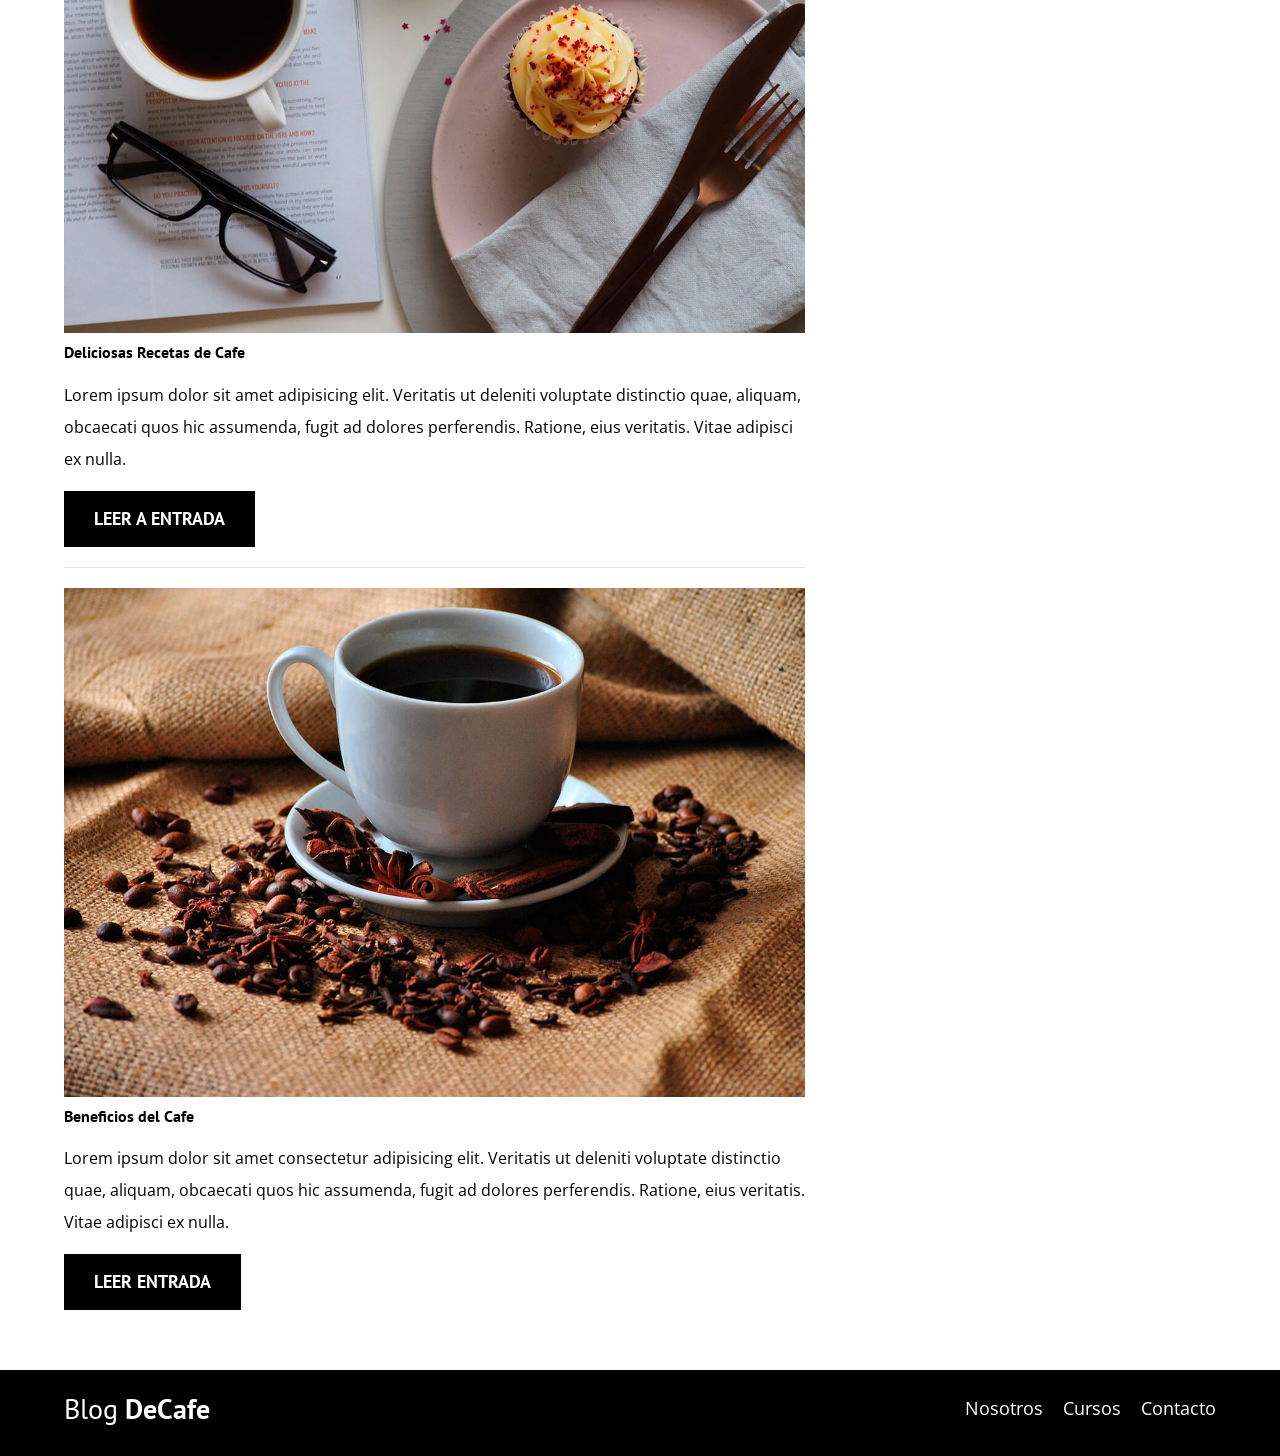
==== commit 3665ebea: ""fix: update incorrect hyperlink"" ====
--- a/index.html
+++ b/index.html
@@ -20,7 +20,7 @@
                 </a>
 
                 <nav class="navegacion">
-                    <a href="nosotros.html" class="navegacion__enlace">Nosotros</a>
+                    <a href="nosotros.html" class="navegacion__enlace">Sobre Nosotros</a>
                     <a href="cursos.html" class="navegacion__enlace">Cursos</a>
                     <a href="contacto.html" class="navegacion__enlace">Contacto</a>
                 </nav>
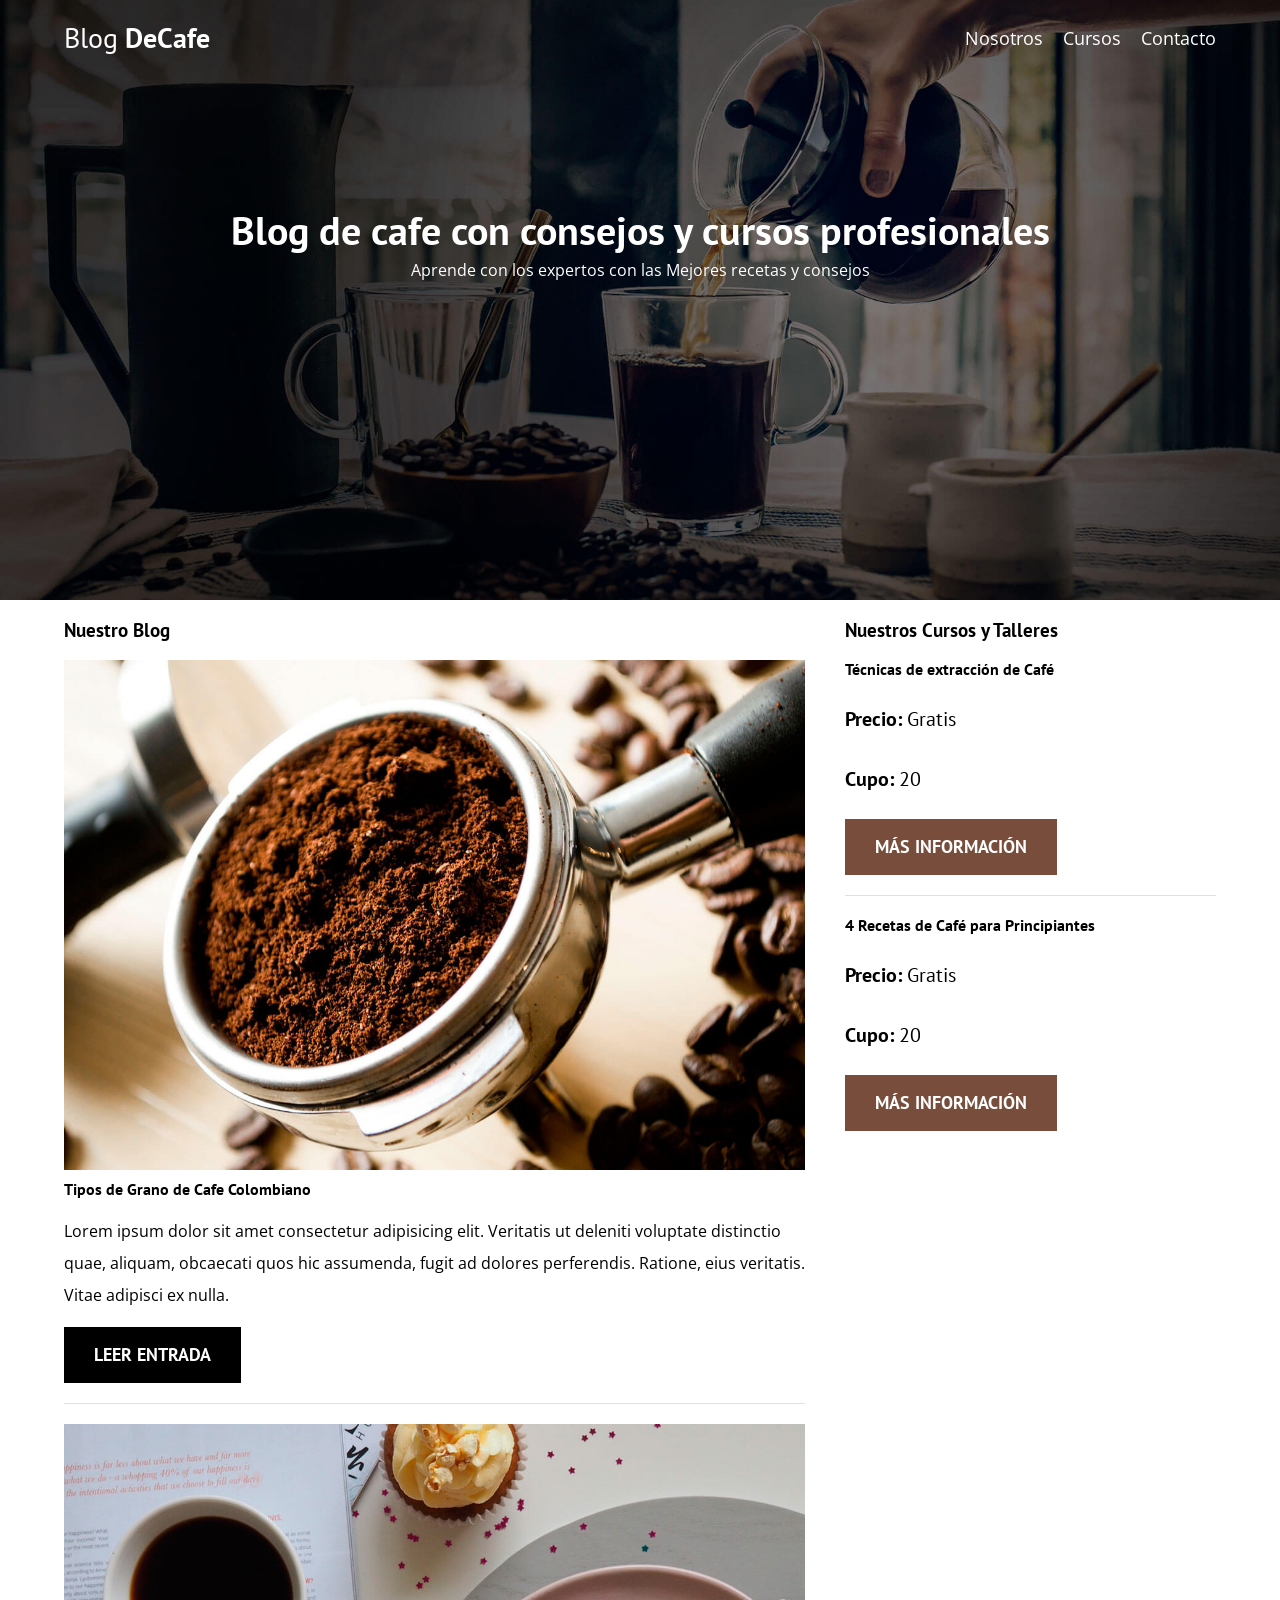
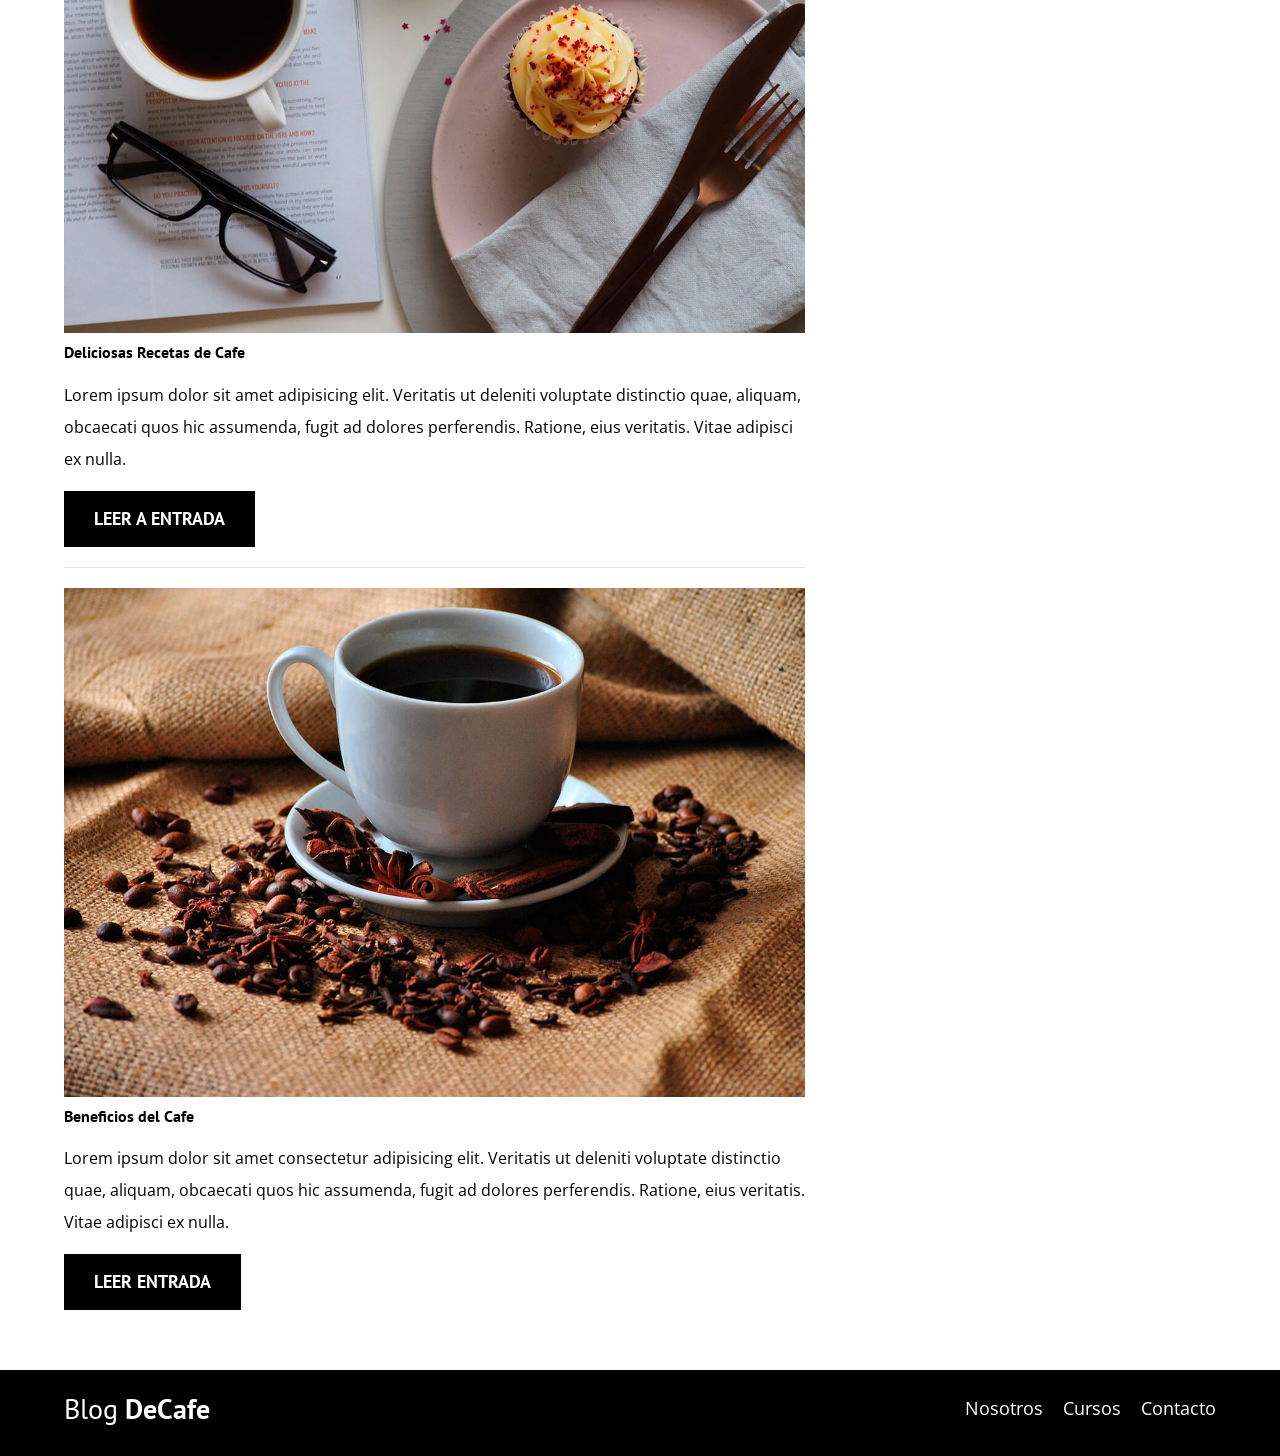
==== commit 4c46d695: ""fix: correct broken link"" ====
--- a/index.html
+++ b/index.html
@@ -20,7 +20,7 @@
                 </a>
 
                 <nav class="navegacion">
-                    <a href="nosotros.html" class="navegacion__enlace">Sobre Nosotros</a>
+                    <a href="nosotros.html" class="navegacion__enlace">Nosotros</a>
                     <a href="cursos.html" class="navegacion__enlace">Cursos</a>
                     <a href="contacto.html" class="navegacion__enlace">Contacto</a>
                 </nav>
